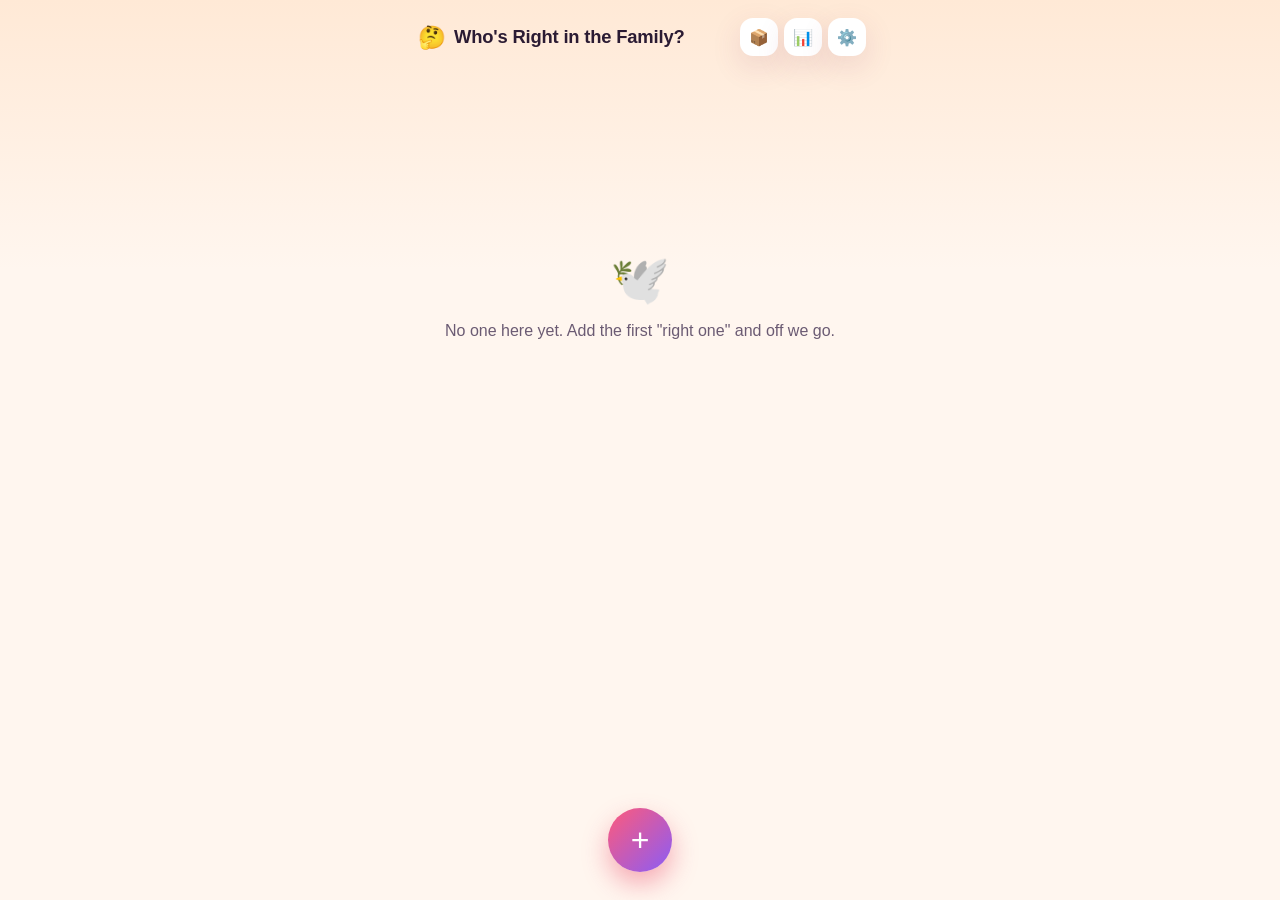
==== index.html @ d5be175e "Добавить встроенную кнопку 'Сообщить о проблеме' и раздел Child Safety Standards в политику конфиден" ====
<!DOCTYPE html>
<html lang="ru" id="html-root">
<head>
<meta charset="UTF-8">
<meta name="viewport" content="width=device-width, initial-scale=1.0, maximum-scale=1.0, user-scalable=no, viewport-fit=cover">
<meta name="theme-color" content="#FF5A7A">
<meta name="description" id="meta-description" content="Кто прав в семье? — шуточный трекер, кто чаще оказывается прав.">
<title id="page-title">Кто прав в семье?</title>
<link rel="manifest" href="manifest.json">
<link rel="icon" href="icons/icon-192.png">
<link rel="apple-touch-icon" href="icons/icon-192.png">
<link rel="stylesheet" href="css/style.css">
</head>
<body>

<div id="app">

  <!-- ===== ЭКРАН: СПИСОК СЧЁТЧИКОВ ===== -->
  <section id="view-home" class="view active">
    <header class="app-header">
      <div class="app-title">
        <span class="logo-emoji">🤔</span>
        <h1 data-i18n="appTitle">Кто прав в семье?</h1>
      </div>
      <div class="header-actions">
        <button id="btn-open-archive" class="icon-btn" data-i18n-title="archive" data-i18n-aria="archive" title="Архив" aria-label="Архив">
          📦<span id="archive-badge" class="badge hidden">0</span>
        </button>
        <button id="btn-open-stats-summary" class="icon-btn" data-i18n-title="statsSummary" data-i18n-aria="statsSummary" title="Общая статистика" aria-label="Общая статистика">📊</button>
        <button id="btn-open-settings" class="icon-btn" data-i18n-title="settings" data-i18n-aria="settings" title="Настройки" aria-label="Настройки">⚙️</button>
      </div>
    </header>

    <div id="home-list" class="counter-list"></div>

    <div id="home-empty" class="empty-state hidden">
      <div class="empty-emoji">🕊️</div>
      <p data-i18n="homeEmpty">Пока никого нет. Добавь первого «правого» — и понеслась.</p>
    </div>

    <button id="btn-add-counter" class="fab" data-i18n-aria="addCounter" aria-label="Добавить счётчик">
      <span>+</span>
    </button>
  </section>

  <!-- ===== ЭКРАН: КАРТОЧКА ПЕРСОНАЖА ===== -->
  <section id="view-detail" class="view">
    <header class="app-header detail-header">
      <button class="icon-btn back-btn" id="btn-back-home" data-i18n-aria="back" aria-label="Назад">←</button>
      <div class="detail-title">
        <span id="detail-emoji" class="detail-emoji">👵</span>
        <h1 id="detail-name">Тёща</h1>
      </div>
      <button class="icon-btn" id="btn-delete-counter" data-i18n-title="moveToArchive" data-i18n-aria="moveToArchive" title="В архив" aria-label="Переместить в архив">📦</button>
    </header>

    <div class="detail-scroll">

      <div class="score-banner" id="score-banner">
        <div class="score-big" id="score-total">0</div>
        <div class="score-label" data-i18n="scoreLabel">раз оказал(ась) прав(а)</div>
        <div class="score-quip" id="score-quip">Пока тишина. Затишье перед бурей?</div>
        <div class="streak-chip hidden" id="streak-chip">🔥 0 дней подряд</div>
      </div>

      <div class="mini-stats">
        <div class="mini-stat">
          <div class="mini-stat-num" id="stat-today">0</div>
          <div class="mini-stat-label" data-i18n="statToday">сегодня</div>
        </div>
        <div class="mini-stat">
          <div class="mini-stat-num" id="stat-week">0</div>
          <div class="mini-stat-label" data-i18n="statWeek">на этой неделе</div>
        </div>
        <div class="mini-stat">
          <div class="mini-stat-num" id="stat-prev-week">0</div>
          <div class="mini-stat-label" data-i18n="statPrevWeek">на прошлой</div>
        </div>
      </div>

      <div class="tap-zone">
        <div class="tap-row">
          <button id="btn-tap" class="tap-btn" data-i18n-aria="tapAria" aria-label="Засчитать правоту">
            <span id="tap-emoji">👵</span>
            <span class="tap-hint" data-i18n="tapHint">ТАП!</span>
          </button>
          <button id="btn-tap-comment" class="comment-fab" data-i18n-title="tapWithComment" data-i18n-aria="tapWithComment" title="Тап с комментарием" aria-label="Тап с комментарием">💬</button>
        </div>
        <div class="tap-links">
          <button id="btn-undo" class="undo-btn" data-i18n="undoLast">↩ отменить последний тап</button>
          <button id="btn-open-history" class="undo-btn" data-i18n="openHistory">📜 история и комментарии</button>
        </div>
      </div>

      <div class="achievement-badge" id="achievement-badge">
        <span id="achievement-text">Легенда только начинается</span>
      </div>

      <div class="chart-card">
        <h2 data-i18n="chartDaily">Тапы по дням (7 дней)</h2>
        <div class="chart" id="chart-week"></div>
      </div>

      <div class="chart-card">
        <h2 data-i18n="chartWeekly">По неделям</h2>
        <div class="chart" id="chart-weeks"></div>
      </div>

    </div>
  </section>

  <!-- ===== ЭКРАН: ИСТОРИЯ ТАПОВ ===== -->
  <section id="view-history" class="view">
    <header class="app-header">
      <button class="icon-btn back-btn" id="btn-back-from-history" data-i18n-aria="back" aria-label="Назад">←</button>
      <div class="detail-title">
        <h1 id="history-title">История</h1>
      </div>
      <span style="width:42px"></span>
    </header>
    <div class="detail-scroll">
      <div id="history-list" class="history-list"></div>
      <div id="history-empty" class="empty-state hidden">
        <div class="empty-emoji">🗒️</div>
        <p data-i18n="historyEmpty">Тапов пока нет.</p>
      </div>
    </div>
  </section>

  <!-- ===== ЭКРАН: НАСТРОЙКИ ===== -->
  <section id="view-settings" class="view">
    <header class="app-header">
      <button class="icon-btn back-btn" id="btn-back-from-settings" data-i18n-aria="back" aria-label="Назад">←</button>
      <div class="detail-title"><h1 data-i18n="settings">Настройки</h1></div>
      <span style="width:42px"></span>
    </header>
    <div class="detail-scroll">

      <div class="settings-card">
        <div class="settings-row">
          <div class="settings-row-label">
            <div class="settings-row-title" data-i18n="langTitle">🌐 Язык</div>
            <div class="settings-row-sub" data-i18n="langSub">Авто — по языку телефона</div>
          </div>
        </div>
        <div class="segmented" id="lang-segmented">
          <button class="segmented-btn" data-lang="auto" data-i18n="langAuto">Авто</button>
          <button class="segmented-btn" data-lang="ru">RU</button>
          <button class="segmented-btn" data-lang="en">EN</button>
        </div>
      </div>

      <div class="settings-card">
        <div class="settings-row">
          <div class="settings-row-label">
            <div class="settings-row-title" data-i18n="soundTitle">🔊 Звук при тапе</div>
            <div class="settings-row-sub" data-i18n="soundSub">Короткий звук в момент тапа</div>
          </div>
          <label class="switch">
            <input type="checkbox" id="chk-sound">
            <span class="slider"></span>
          </label>
        </div>
        <div class="settings-row">
          <div class="settings-row-label">
            <div class="settings-row-title" data-i18n="vibroTitle">📳 Вибрация при тапе</div>
            <div class="settings-row-sub" data-i18n="vibroSub">Короткий отклик на телефоне</div>
          </div>
          <label class="switch">
            <input type="checkbox" id="chk-vibro">
            <span class="slider"></span>
          </label>
        </div>
      </div>

      <div class="settings-card">
        <h2 class="settings-card-title" data-i18n="backupTitle">Резервная копия</h2>
        <p class="settings-hint" data-i18n="backupHint">Все данные хранятся только на этом устройстве. Сделай бэкап, чтобы не потерять историю при смене телефона.</p>
        <button id="btn-export-data" class="secondary-btn" data-i18n="exportBtn">⬇️ Экспортировать данные (.json)</button>
        <button id="btn-import-data" class="secondary-btn" data-i18n="importBtn">⬆️ Импортировать из файла</button>
        <input type="file" id="input-import-file" accept="application/json" class="hidden">
      </div>

      <div class="settings-card">
        <h2 class="settings-card-title" data-i18n="supportTitle">Поддержка и безопасность</h2>
        <p class="settings-hint" data-i18n="supportHint">Нашли ошибку, недопустимый контент или проблему, связанную с безопасностью? Напишите нам напрямую.</p>
        <a id="btn-report-issue" class="secondary-btn" href="mailto:vysockiymark01@gmail.com?subject=%D0%9A%D1%82%D0%BE%20%D0%BF%D1%80%D0%B0%D0%B2%20%D0%B2%20%D1%81%D0%B5%D0%BC%D1%8C%D0%B5%3F%20%E2%80%94%20%D0%BE%D0%B1%D1%80%D0%B0%D1%89%D0%B5%D0%BD%D0%B8%D0%B5" data-i18n="reportBtn">✉️ Сообщить о проблеме</a>
      </div>

    </div>
  </section>

  <!-- ===== ЭКРАН: АРХИВ ===== -->
  <section id="view-archive" class="view">
    <header class="app-header">
      <button class="icon-btn back-btn" id="btn-back-home-3" data-i18n-aria="back" aria-label="Назад">←</button>
      <div class="detail-title"><h1 data-i18n="archive">Архив</h1></div>
      <span style="width:42px"></span>
    </header>
    <div class="detail-scroll">
      <p class="archive-hint" data-i18n="archiveHint">Персонажи отсюда не удаляются насовсем автоматически — их можно вернуть или стереть окончательно.</p>
      <div id="archive-list" class="summary-list"></div>
      <div id="archive-empty" class="empty-state hidden">
        <div class="empty-emoji">📦</div>
        <p data-i18n="archiveEmpty">В архиве пока пусто.</p>
      </div>
    </div>
  </section>

  <!-- ===== ЭКРАН: ОБЩАЯ СТАТИСТИКА ===== -->
  <section id="view-summary" class="view">
    <header class="app-header">
      <button class="icon-btn back-btn" id="btn-back-home-2" data-i18n-aria="back" aria-label="Назад">←</button>
      <div class="detail-title"><h1 data-i18n="weekResults">Итоги недели</h1></div>
      <span style="width:40px"></span>
    </header>
    <div class="detail-scroll">
      <div id="summary-list" class="summary-list"></div>
      <div id="summary-empty" class="empty-state hidden">
        <div class="empty-emoji">🤷</div>
        <p data-i18n="summaryEmpty">Добавь хотя бы одного персонажа, чтобы увидеть рейтинг правоты.</p>
      </div>
    </div>
  </section>

</div>

<!-- ===== МОДАЛКА: ДОБАВИТЬ СЧЁТЧИК ===== -->
<div id="modal-add" class="modal-overlay hidden">
  <div class="modal-sheet">
    <div class="modal-handle"></div>
    <h2 data-i18n="addModalTitle">Кто на этот раз?</h2>

    <div class="preset-grid" id="preset-grid"></div>

    <div class="custom-form">
      <p class="custom-label" data-i18n="customLabel">Или свой вариант:</p>
      <div class="custom-row">
        <button id="btn-pick-emoji" class="emoji-picker-btn">😀</button>
        <input id="input-custom-name" type="text" data-i18n-placeholder="customNamePlaceholder" placeholder="Имя / прозвище" maxlength="20">
      </div>
      <div class="emoji-palette hidden" id="emoji-palette"></div>
      <div class="color-row" id="color-row"></div>
      <button id="btn-add-custom" class="primary-btn" data-i18n="addBtn">Добавить</button>
    </div>

    <button id="btn-close-modal" class="close-btn" data-i18n-aria="close" aria-label="Закрыть">✕</button>
  </div>
</div>

<!-- ===== МОДАЛКА: КОММЕНТАРИЙ К ТАПУ ===== -->
<div id="modal-comment" class="modal-overlay hidden">
  <div class="modal-sheet">
    <div class="modal-handle"></div>
    <h2 id="comment-modal-title">Тап с комментарием</h2>

    <div class="pattern-chips" id="pattern-chips"></div>

    <textarea id="input-comment-text" class="comment-textarea" rows="3" maxlength="200" data-i18n-placeholder="commentPlaceholder" placeholder="Почему был(а) прав(а)? (необязательно)"></textarea>

    <label class="save-pattern-row">
      <input type="checkbox" id="chk-save-pattern" checked>
      <span data-i18n="savePatternLabel">Сохранить как паттерн для быстрого выбора</span>
    </label>

    <div class="comment-modal-actions">
      <button id="btn-comment-delete" class="danger-btn hidden" data-i18n="deleteTapBtn">Удалить тап</button>
      <button id="btn-comment-submit" class="primary-btn">Тап!</button>
    </div>

    <button id="btn-close-comment-modal" class="close-btn" data-i18n-aria="close" aria-label="Закрыть">✕</button>
  </div>
</div>

<div id="toast" class="toast hidden"></div>

<script src="js/app.js"></script>
</body>
</html>
---- css/style.css ----
* { box-sizing: border-box; margin: 0; padding: 0; }

:root {
  --bg: #FFF6EF;
  --coral: #FF5A7A;
  --coral-dark: #E8395C;
  --teal: #1FC8C0;
  --yellow: #FFC93C;
  --purple: #8B5CF6;
  --ink: #2B1B33;
  --ink-soft: #6B5B73;
  --card: #FFFFFF;
  --shadow: 0 10px 30px rgba(139, 60, 90, 0.14);
  --radius: 22px;
  font-family: -apple-system, BlinkMacSystemFont, 'Segoe UI', Roboto, 'Helvetica Neue', Arial, sans-serif;
}

html, body {
  height: 100%;
  background: linear-gradient(180deg, #FFE9D6 0%, #FFF6EF 30%);
  color: var(--ink);
  overflow-x: hidden;
  -webkit-tap-highlight-color: transparent;
}

#app {
  max-width: 480px;
  margin: 0 auto;
  min-height: 100vh;
  position: relative;
  padding-bottom: env(safe-area-inset-bottom);
}

.view { display: none; min-height: 100vh; }
.view.active { display: block; }

/* ===== Header ===== */
.app-header {
  display: flex;
  align-items: center;
  justify-content: space-between;
  padding: 18px 14px 10px 18px;
  gap: 8px;
}

.app-title, .detail-title {
  display: flex;
  align-items: center;
  gap: 8px;
  min-width: 0;
  flex: 1;
}

.app-title h1, .detail-title h1 {
  font-size: 1.15rem;
  font-weight: 800;
  letter-spacing: -0.01em;
  min-width: 0;
}

.app-title h1 {
  /* Заголовок на главном экране один раз показан целиком — переносим на 2 строки, если не влезает */
  white-space: normal;
  line-height: 1.15;
}

.detail-title h1 {
  /* В заголовках экранов персонажа/истории обрезаем длинные имена многоточием */
  white-space: nowrap;
  overflow: hidden;
  text-overflow: ellipsis;
}

.logo-emoji { font-size: 1.4rem; flex-shrink: 0; }

.icon-btn {
  background: var(--card);
  border: none;
  width: 38px;
  height: 38px;
  border-radius: 13px;
  font-size: 1rem;
  display: flex;
  align-items: center;
  justify-content: center;
  box-shadow: var(--shadow);
  cursor: pointer;
  flex-shrink: 0;
}

.icon-btn:active { transform: scale(0.92); }

.header-actions { display: flex; gap: 6px; flex-shrink: 0; }

.icon-btn { position: relative; }
.badge {
  position: absolute;
  top: -4px;
  right: -4px;
  background: var(--coral-dark);
  color: white;
  font-size: 0.65rem;
  font-weight: 800;
  min-width: 17px;
  height: 17px;
  border-radius: 9px;
  display: flex;
  align-items: center;
  justify-content: center;
  padding: 0 3px;
}
.badge.hidden { display: none; }

.detail-header {
  position: sticky;
  top: 0;
  z-index: 5;
  background: #FFE9D6;
  backdrop-filter: blur(6px);
}
.detail-emoji { font-size: 1.6rem; }

/* ===== Counter list ===== */
.counter-list {
  display: flex;
  flex-direction: column;
  gap: 14px;
  padding: 6px 18px 120px;
}

.counter-card-wrap {
  position: relative;
  border-radius: var(--radius);
  overflow: hidden;
}

.swipe-action-bg {
  position: absolute;
  inset: 0;
  background: linear-gradient(135deg, #FF7A5C, var(--coral-dark));
  display: flex;
  align-items: center;
  justify-content: flex-end;
  padding-right: 26px;
  color: white;
  font-weight: 800;
  font-size: 0.85rem;
  gap: 6px;
}

.counter-card {
  background: var(--card);
  border-radius: var(--radius);
  padding: 16px 18px;
  display: flex;
  align-items: center;
  gap: 14px;
  box-shadow: var(--shadow);
  cursor: pointer;
  border-left: 8px solid var(--coral);
  position: relative;
  touch-action: pan-y;
  transition: transform 0.2s ease;
  will-change: transform;
}

.counter-card:active { filter: brightness(0.98); }

.counter-card-emoji {
  font-size: 2.1rem;
  width: 54px;
  height: 54px;
  display: flex;
  align-items: center;
  justify-content: center;
  background: #FFF1E9;
  border-radius: 16px;
  flex-shrink: 0;
}

.counter-card-body { flex: 1; min-width: 0; }

.counter-card-name {
  font-weight: 800;
  font-size: 1.05rem;
  white-space: nowrap;
  overflow: hidden;
  text-overflow: ellipsis;
}

.counter-card-sub {
  color: var(--ink-soft);
  font-size: 0.85rem;
  margin-top: 2px;
}

.counter-card-score {
  font-size: 1.6rem;
  font-weight: 900;
  color: var(--coral-dark);
  min-width: 42px;
  text-align: right;
}

.empty-state {
  text-align: center;
  padding: 60px 30px;
  color: var(--ink-soft);
}
.empty-state.hidden { display: none; }
.empty-emoji { font-size: 3rem; margin-bottom: 14px; }

.fab {
  position: fixed;
  bottom: 28px;
  left: 50%;
  transform: translateX(-50%);
  max-width: 480px;
  width: 64px;
  height: 64px;
  border-radius: 50%;
  background: linear-gradient(135deg, var(--coral), var(--purple));
  color: white;
  font-size: 2rem;
  border: none;
  box-shadow: 0 12px 26px rgba(232, 57, 92, 0.4);
  cursor: pointer;
  z-index: 10;
}
.fab:active { transform: translateX(-50%) scale(0.92); }

/* ===== Detail view ===== */
.detail-scroll { padding: 0 18px 60px; }

.score-banner {
  background: linear-gradient(135deg, var(--coral), var(--purple));
  border-radius: var(--radius);
  padding: 26px 20px;
  text-align: center;
  color: white;
  box-shadow: var(--shadow);
  margin-bottom: 16px;
}

.score-big { font-size: 3.6rem; font-weight: 900; line-height: 1; }
.score-label { opacity: 0.9; margin-top: 4px; font-size: 0.95rem; }
.score-quip { margin-top: 10px; font-size: 0.9rem; font-weight: 600; background: rgba(255,255,255,0.18); border-radius: 12px; padding: 8px 12px; }

.mini-stats {
  display: flex;
  gap: 10px;
  margin-bottom: 18px;
}
.mini-stat {
  flex: 1;
  background: var(--card);
  border-radius: 16px;
  padding: 12px 8px;
  text-align: center;
  box-shadow: var(--shadow);
}
.mini-stat-num { font-size: 1.5rem; font-weight: 900; color: var(--teal); }
.mini-stat-label { font-size: 0.75rem; color: var(--ink-soft); margin-top: 2px; }

.tap-zone { text-align: center; margin: 10px 0 20px; }

.tap-btn {
  width: 180px;
  height: 180px;
  border-radius: 50%;
  border: none;
  background: radial-gradient(circle at 30% 30%, #FFD98C, var(--yellow));
  box-shadow: 0 16px 34px rgba(255, 201, 60, 0.45), inset 0 -8px 0 rgba(0,0,0,0.08);
  display: flex;
  flex-direction: column;
  align-items: center;
  justify-content: center;
  gap: 4px;
  cursor: pointer;
  margin: 0 auto;
  transition: transform 0.08s ease;
}
.tap-btn #tap-emoji { font-size: 4rem; }
.tap-btn .tap-hint { font-weight: 900; letter-spacing: 0.08em; color: var(--coral-dark); font-size: 0.95rem; }

.tap-btn.tapped { transform: scale(0.9); }

.undo-btn {
  margin-top: 16px;
  background: none;
  border: none;
  color: var(--ink-soft);
  font-size: 0.85rem;
  text-decoration: underline;
  cursor: pointer;
}

.achievement-badge {
  background: #FFF1E9;
  border: 2px dashed var(--coral);
  border-radius: 16px;
  padding: 12px 16px;
  text-align: center;
  font-weight: 700;
  color: var(--coral-dark);
  margin-bottom: 20px;
  font-size: 0.9rem;
}

.chart-card {
  background: var(--card);
  border-radius: var(--radius);
  padding: 16px 16px 10px;
  box-shadow: var(--shadow);
  margin-bottom: 16px;
}
.chart-card h2 { font-size: 0.95rem; margin-bottom: 12px; color: var(--ink-soft); }

.chart {
  display: flex;
  align-items: flex-end;
  gap: 8px;
  height: 120px;
}

.chart-col {
  flex: 1;
  display: flex;
  flex-direction: column;
  align-items: center;
  justify-content: flex-end;
  height: 100%;
}

.chart-bar {
  width: 100%;
  max-width: 34px;
  border-radius: 8px 8px 4px 4px;
  background: linear-gradient(180deg, var(--teal), #17A6A0);
  min-height: 4px;
  transition: height 0.3s ease;
}

.chart-col.is-today .chart-bar { background: linear-gradient(180deg, var(--coral), var(--coral-dark)); }

.chart-val { font-size: 0.7rem; font-weight: 800; margin-bottom: 4px; color: var(--ink-soft); }
.chart-label { font-size: 0.7rem; color: var(--ink-soft); margin-top: 6px; }

/* ===== Summary view ===== */
.summary-list { display: flex; flex-direction: column; gap: 10px; padding-top: 6px; }

.summary-row {
  background: var(--card);
  border-radius: 16px;
  padding: 12px 14px;
  display: flex;
  align-items: center;
  gap: 12px;
  box-shadow: var(--shadow);
}
.summary-rank { font-weight: 900; color: var(--ink-soft); width: 22px; }
.summary-emoji { font-size: 1.4rem; }
.summary-name { flex: 1; font-weight: 700; }
.summary-count { font-weight: 900; color: var(--coral-dark); }

.archive-hint {
  color: var(--ink-soft);
  font-size: 0.85rem;
  margin: 4px 0 14px;
  line-height: 1.4;
}

.archive-row {
  background: var(--card);
  border-radius: 16px;
  padding: 12px 14px;
  display: flex;
  align-items: center;
  gap: 12px;
  box-shadow: var(--shadow);
  opacity: 0.85;
}
.archive-row .archive-emoji { font-size: 1.4rem; }
.archive-row .archive-name { flex: 1; font-weight: 700; min-width: 0; overflow: hidden; text-overflow: ellipsis; white-space: nowrap; }
.archive-row .archive-total { font-size: 0.8rem; color: var(--ink-soft); }
.archive-row .archive-actions { display: flex; gap: 6px; }
.archive-btn {
  border: none;
  background: #FFF1E9;
  width: 36px;
  height: 36px;
  border-radius: 12px;
  font-size: 1rem;
  cursor: pointer;
}
.archive-btn.danger { background: #FFE0E0; }

/* ===== Modal ===== */
.modal-overlay {
  position: fixed;
  inset: 0;
  background: rgba(43, 27, 51, 0.45);
  display: flex;
  align-items: flex-end;
  justify-content: center;
  z-index: 50;
}
.modal-overlay.hidden { display: none; }

.modal-sheet {
  background: var(--bg);
  width: 100%;
  max-width: 480px;
  border-radius: 26px 26px 0 0;
  padding: 14px 20px 30px;
  position: relative;
  max-height: 88vh;
  overflow-y: auto;
}

.modal-handle {
  width: 40px;
  height: 5px;
  background: #E4D4CB;
  border-radius: 3px;
  margin: 0 auto 14px;
}

.modal-sheet h2 { font-size: 1.15rem; margin-bottom: 14px; }

.preset-grid {
  display: grid;
  grid-template-columns: repeat(4, 1fr);
  gap: 10px;
  margin-bottom: 20px;
}

.preset-item {
  background: var(--card);
  border: none;
  border-radius: 16px;
  padding: 12px 4px;
  display: flex;
  flex-direction: column;
  align-items: center;
  gap: 4px;
  box-shadow: var(--shadow);
  cursor: pointer;
  font-size: 0.72rem;
  font-weight: 700;
  color: var(--ink);
}
.preset-item .p-emoji { font-size: 1.6rem; }
.preset-item:active { transform: scale(0.94); }

.custom-label { font-size: 0.85rem; color: var(--ink-soft); margin-bottom: 8px; }

.custom-row { display: flex; gap: 10px; margin-bottom: 10px; }

.emoji-picker-btn {
  width: 48px;
  height: 48px;
  border-radius: 14px;
  border: none;
  background: var(--card);
  font-size: 1.4rem;
  box-shadow: var(--shadow);
  cursor: pointer;
  flex-shrink: 0;
}

#input-custom-name {
  flex: 1;
  border: none;
  border-radius: 14px;
  padding: 0 14px;
  background: var(--card);
  box-shadow: var(--shadow);
  font-size: 1rem;
}

.emoji-palette {
  display: grid;
  grid-template-columns: repeat(8, 1fr);
  gap: 6px;
  background: var(--card);
  border-radius: 14px;
  padding: 10px;
  margin-bottom: 10px;
  box-shadow: var(--shadow);
}
.emoji-palette.hidden { display: none; }
.emoji-palette button { background: none; border: none; font-size: 1.3rem; cursor: pointer; padding: 4px; }

.color-row { display: flex; gap: 8px; margin: 10px 0 18px; }
.color-dot {
  width: 30px;
  height: 30px;
  border-radius: 50%;
  border: 3px solid transparent;
  cursor: pointer;
}
.color-dot.selected { border-color: var(--ink); }

.primary-btn {
  width: 100%;
  background: linear-gradient(135deg, var(--coral), var(--purple));
  color: white;
  border: none;
  border-radius: 16px;
  padding: 15px;
  font-weight: 800;
  font-size: 1rem;
  cursor: pointer;
}
.primary-btn:active { transform: scale(0.98); }

.close-btn {
  position: absolute;
  top: 14px;
  right: 16px;
  background: var(--card);
  border: none;
  width: 34px;
  height: 34px;
  border-radius: 50%;
  box-shadow: var(--shadow);
  cursor: pointer;
}

.toast {
  position: fixed;
  bottom: 110px;
  left: 50%;
  transform: translateX(-50%);
  background: var(--ink);
  color: white;
  padding: 10px 18px;
  border-radius: 30px;
  font-size: 0.85rem;
  font-weight: 600;
  z-index: 100;
  box-shadow: 0 8px 20px rgba(0,0,0,0.25);
}
.toast.hidden { display: none; }

/* confetti burst */
.confetti-piece {
  position: fixed;
  width: 8px;
  height: 8px;
  border-radius: 2px;
  pointer-events: none;
  z-index: 200;
}

@keyframes pop {
  0% { transform: scale(1); }
  50% { transform: scale(1.15); }
  100% { transform: scale(1); }
}

/* ===== Streak chip ===== */
.streak-chip {
  margin-top: 8px;
  display: inline-block;
  background: rgba(255,255,255,0.22);
  border-radius: 12px;
  padding: 6px 12px;
  font-size: 0.85rem;
  font-weight: 800;
}
.streak-chip.hidden { display: none; }

/* ===== Tap zone extras ===== */
.tap-row {
  display: flex;
  align-items: flex-end;
  justify-content: center;
  gap: 14px;
}

.comment-fab {
  width: 48px;
  height: 48px;
  border-radius: 50%;
  border: none;
  background: var(--card);
  box-shadow: var(--shadow);
  font-size: 1.3rem;
  cursor: pointer;
  flex-shrink: 0;
  margin-bottom: 8px;
}
.comment-fab:active { transform: scale(0.9); }

.tap-links {
  display: flex;
  flex-direction: column;
  align-items: center;
  gap: 6px;
  margin-top: 16px;
}

/* ===== History view ===== */
.history-list { display: flex; flex-direction: column; gap: 10px; padding-top: 6px; }

.history-row {
  background: var(--card);
  border-radius: 16px;
  padding: 12px 14px;
  box-shadow: var(--shadow);
  cursor: pointer;
  display: flex;
  align-items: center;
  gap: 10px;
}
.history-row:active { filter: brightness(0.98); }

.history-row-icon { font-size: 1.1rem; flex-shrink: 0; }

.history-row-body { flex: 1; min-width: 0; }
.history-row-date { font-size: 0.78rem; color: var(--ink-soft); font-weight: 700; }
.history-row-note { font-size: 0.92rem; margin-top: 2px; color: var(--ink); }
.history-row-note.empty { color: var(--ink-soft); font-style: italic; }

/* ===== Settings view ===== */
.settings-card {
  background: var(--card);
  border-radius: var(--radius);
  padding: 16px 18px;
  box-shadow: var(--shadow);
  margin-bottom: 16px;
}
.settings-card-title { font-size: 1rem; margin-bottom: 8px; }
.settings-hint { color: var(--ink-soft); font-size: 0.85rem; margin-bottom: 14px; line-height: 1.4; }

.settings-row {
  display: flex;
  align-items: center;
  justify-content: space-between;
  gap: 14px;
  padding: 10px 0;
}
.settings-row + .settings-row { border-top: 1px solid #F2E6DC; }
.settings-row-title { font-weight: 700; font-size: 0.95rem; }
.settings-row-sub { font-size: 0.78rem; color: var(--ink-soft); margin-top: 2px; }

.segmented {
  display: flex;
  background: #FFF1E9;
  border-radius: 14px;
  padding: 4px;
  gap: 4px;
  margin-top: 4px;
}
.segmented-btn {
  flex: 1;
  border: none;
  background: none;
  padding: 9px 0;
  border-radius: 10px;
  font-weight: 800;
  font-size: 0.82rem;
  color: var(--ink-soft);
  cursor: pointer;
}
.segmented-btn.active {
  background: white;
  color: var(--coral-dark);
  box-shadow: 0 3px 8px rgba(139, 60, 90, 0.12);
}

.switch {
  position: relative;
  display: inline-block;
  width: 48px;
  height: 28px;
  flex-shrink: 0;
}
.switch input { opacity: 0; width: 0; height: 0; }
.switch .slider {
  position: absolute;
  inset: 0;
  background: #E4D4CB;
  border-radius: 20px;
  cursor: pointer;
  transition: 0.2s;
}
.switch .slider::before {
  content: "";
  position: absolute;
  width: 22px;
  height: 22px;
  left: 3px;
  top: 3px;
  background: white;
  border-radius: 50%;
  transition: 0.2s;
  box-shadow: 0 2px 4px rgba(0,0,0,0.2);
}
.switch input:checked + .slider { background: linear-gradient(135deg, var(--coral), var(--purple)); }
.switch input:checked + .slider::before { transform: translateX(20px); }

.secondary-btn {
  display: block;
  width: 100%;
  box-sizing: border-box;
  background: #FFF1E9;
  color: var(--coral-dark);
  border: none;
  border-radius: 14px;
  padding: 13px;
  font-weight: 700;
  font-size: 0.92rem;
  text-align: center;
  text-decoration: none;
  cursor: pointer;
  margin-bottom: 10px;
}
.secondary-btn:last-child { margin-bottom: 0; }
.secondary-btn:active { transform: scale(0.98); }

.hidden { display: none; }

/* ===== Comment modal ===== */
.pattern-chips {
  display: flex;
  flex-wrap: wrap;
  gap: 8px;
  margin-bottom: 12px;
}

.pattern-chip {
  display: inline-flex;
  align-items: center;
  background: #FFF1E9;
  border-radius: 20px;
  padding: 2px 4px 2px 12px;
  gap: 4px;
}

.chip-text {
  background: none;
  border: none;
  color: var(--coral-dark);
  font-weight: 700;
  font-size: 0.82rem;
  padding: 6px 0;
  cursor: pointer;
  max-width: 220px;
  overflow: hidden;
  text-overflow: ellipsis;
  white-space: nowrap;
}

.chip-remove {
  background: none;
  border: none;
  color: var(--ink-soft);
  font-size: 0.9rem;
  width: 24px;
  height: 24px;
  border-radius: 50%;
  cursor: pointer;
}
.chip-remove:active { background: rgba(0,0,0,0.06); }

.comment-textarea {
  width: 100%;
  border: none;
  border-radius: 14px;
  padding: 12px 14px;
  background: var(--card);
  box-shadow: var(--shadow);
  font-size: 0.95rem;
  font-family: inherit;
  resize: vertical;
  margin-bottom: 10px;
}

.save-pattern-row {
  display: flex;
  align-items: center;
  gap: 8px;
  font-size: 0.82rem;
  color: var(--ink-soft);
  margin-bottom: 18px;
}

.comment-modal-actions {
  display: flex;
  gap: 10px;
}

.danger-btn {
  flex: 1;
  background: #FFE0E0;
  color: #D63A3A;
  border: none;
  border-radius: 14px;
  padding: 14px;
  font-weight: 800;
  cursor: pointer;
}
.danger-btn.hidden { display: none; }

.comment-modal-actions .primary-btn { flex: 2; margin: 0; }
.pop { animation: pop 0.3s ease; }
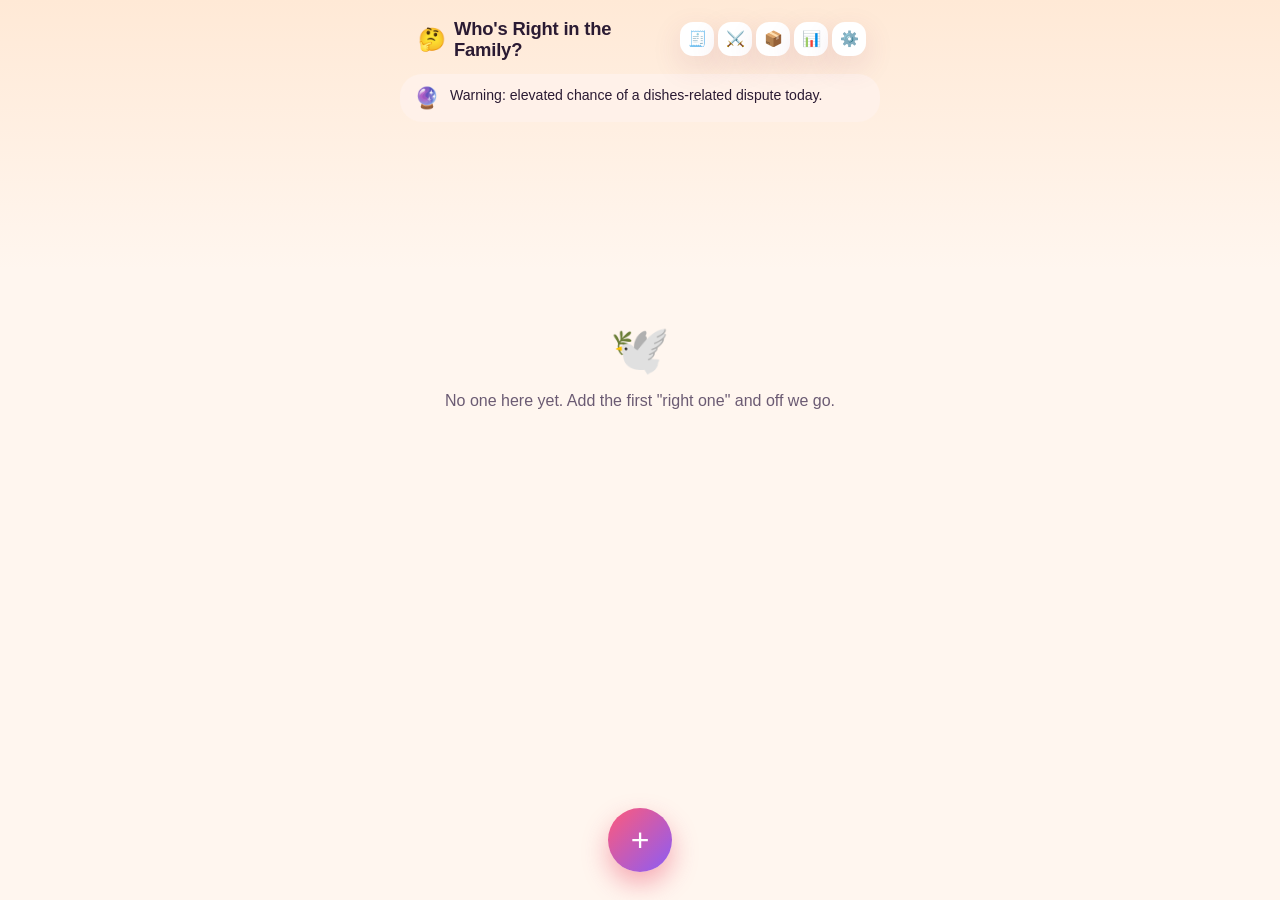
==== commit 8835b882: "Добавлены новые функции: лента событий, сравнение персонажей, фото вместо эмодзи, фраза дня, голосов" ====
--- a/index.html
+++ b/index.html
@@ -9,6 +9,18 @@
 <link rel="manifest" href="manifest.json">
 <link rel="icon" href="icons/icon-192.png">
 <link rel="apple-touch-icon" href="icons/icon-192.png">
+<script>
+  (function () {
+    try {
+      var raw = localStorage.getItem('ktoprav_counters_v1');
+      var theme = raw ? (JSON.parse(raw).settings || {}).theme : null;
+      if (!['auto', 'light', 'dark'].includes(theme)) theme = 'auto';
+      document.documentElement.setAttribute('data-theme', theme);
+    } catch (e) {
+      document.documentElement.setAttribute('data-theme', 'auto');
+    }
+  })();
+</script>
 <link rel="stylesheet" href="css/style.css">
 </head>
 <body>
@@ -23,6 +35,8 @@
         <h1 data-i18n="appTitle">Кто прав в семье?</h1>
       </div>
       <div class="header-actions">
+        <button id="btn-open-feed" class="icon-btn" data-i18n-title="feedTitle" data-i18n-aria="feedTitle" title="Лента событий" aria-label="Лента событий">🧾</button>
+        <button id="btn-open-compare" class="icon-btn" data-i18n-title="compare" data-i18n-aria="compare" title="Сравнение" aria-label="Сравнение">⚔️</button>
         <button id="btn-open-archive" class="icon-btn" data-i18n-title="archive" data-i18n-aria="archive" title="Архив" aria-label="Архив">
           📦<span id="archive-badge" class="badge hidden">0</span>
         </button>
@@ -31,6 +45,11 @@
       </div>
     </header>
 
+    <div class="daily-prediction-card">
+      <span class="daily-prediction-emoji">🔮</span>
+      <p id="daily-prediction-text" class="daily-prediction-text"></p>
+    </div>
+
     <div id="home-list" class="counter-list"></div>
 
     <div id="home-empty" class="empty-state hidden">
@@ -48,10 +67,11 @@
     <header class="app-header detail-header">
       <button class="icon-btn back-btn" id="btn-back-home" data-i18n-aria="back" aria-label="Назад">←</button>
       <div class="detail-title">
-        <span id="detail-emoji" class="detail-emoji">👵</span>
+        <span id="detail-emoji" class="detail-emoji" data-i18n-title="changePhotoAria" data-i18n-aria="changePhotoAria" title="Изменить фото" aria-label="Изменить фото" role="button">👵</span>
         <h1 id="detail-name">Тёща</h1>
       </div>
       <button class="icon-btn" id="btn-delete-counter" data-i18n-title="moveToArchive" data-i18n-aria="moveToArchive" title="В архив" aria-label="Переместить в архив">📦</button>
+      <input type="file" id="input-change-photo-file" accept="image/*" class="hidden">
     </header>
 
     <div class="detail-scroll">
@@ -147,6 +167,20 @@
           <button class="segmented-btn" data-lang="auto" data-i18n="langAuto">Авто</button>
           <button class="segmented-btn" data-lang="ru">RU</button>
           <button class="segmented-btn" data-lang="en">EN</button>
+        </div>
+      </div>
+
+      <div class="settings-card">
+        <div class="settings-row">
+          <div class="settings-row-label">
+            <div class="settings-row-title" data-i18n="themeTitle">🌗 Тема</div>
+            <div class="settings-row-sub" data-i18n="themeSub">Авто — по теме телефона</div>
+          </div>
+        </div>
+        <div class="segmented" id="theme-segmented">
+          <button class="segmented-btn" data-theme-option="auto" data-i18n="themeAuto">Авто</button>
+          <button class="segmented-btn" data-theme-option="light" data-i18n="themeLight">Светлая</button>
+          <button class="segmented-btn" data-theme-option="dark" data-i18n="themeDark">Тёмная</button>
         </div>
       </div>
 
@@ -184,7 +218,15 @@
       <div class="settings-card">
         <h2 class="settings-card-title" data-i18n="supportTitle">Поддержка и безопасность</h2>
         <p class="settings-hint" data-i18n="supportHint">Нашли ошибку, недопустимый контент или проблему, связанную с безопасностью? Напишите нам напрямую.</p>
-        <a id="btn-report-issue" class="secondary-btn" href="mailto:vysockiymark01@gmail.com?subject=%D0%9A%D1%82%D0%BE%20%D0%BF%D1%80%D0%B0%D0%B2%20%D0%B2%20%D1%81%D0%B5%D0%BC%D1%8C%D0%B5%3F%20%E2%80%94%20%D0%BE%D0%B1%D1%80%D0%B0%D1%89%D0%B5%D0%BD%D0%B8%D0%B5" data-i18n="reportBtn">✉️ Сообщить о проблеме</a>
+        <div class="contact-icons">
+          <a id="btn-report-issue" class="contact-icon-btn" href="mailto:vysockiy.mark98@mail.ru" data-i18n-aria="contactEmailAria" data-i18n-title="contactEmailAria" aria-label="Написать на почту" title="vysockiy.mark98@mail.ru">✉️</a>
+          <a class="contact-icon-btn contact-icon-vk" href="https://vk.ru/id680365854" target="_blank" rel="noopener" data-i18n-aria="contactVkAria" data-i18n-title="contactVkAria" aria-label="Написать ВКонтакте" title="ВКонтакте">
+            <svg viewBox="0 0 24 24" width="26" height="26" aria-hidden="true" focusable="false">
+              <rect width="24" height="24" rx="6" fill="#0077FF"/>
+              <path fill="#fff" d="M12.79 17.31c-4.98 0-7.82-3.41-7.94-9.1h2.5c.08 4.13 1.9 5.88 3.34 6.24V8.21h2.36v3.6c1.42-.15 2.91-1.78 3.41-3.6h2.36c-.38 2.24-2.01 3.87-3.16 4.54 1.15.54 3 1.96 3.71 4.56h-2.6c-.55-1.74-1.91-3.09-3.72-3.27v3.27h-.26Z"/>
+            </svg>
+          </a>
+        </div>
       </div>
 
     </div>
@@ -220,6 +262,49 @@
         <div class="empty-emoji">🤷</div>
         <p data-i18n="summaryEmpty">Добавь хотя бы одного персонажа, чтобы увидеть рейтинг правоты.</p>
       </div>
+
+      <button id="btn-share-results" class="secondary-btn" style="margin-top:16px" data-i18n="shareResults">📤 Поделиться итогами</button>
+
+      <div class="chart-card" style="margin-top:20px">
+        <h2 data-i18n="streakLeadersTitle">Лидеры по сериям 🔥</h2>
+        <div id="streak-leaders-list" class="summary-list"></div>
+        <div id="streak-leaders-empty" class="empty-state hidden">
+          <p data-i18n="streakLeadersEmpty">Пока ни у кого нет серии подряд идущих дней.</p>
+        </div>
+      </div>
+    </div>
+  </section>
+
+  <!-- ===== ЭКРАН: ЛЕНТА СОБЫТИЙ ===== -->
+  <section id="view-feed" class="view">
+    <header class="app-header">
+      <button class="icon-btn back-btn" id="btn-back-from-feed" data-i18n-aria="back" aria-label="Назад">←</button>
+      <div class="detail-title"><h1 data-i18n="feedTitle">Лента событий</h1></div>
+      <span style="width:42px"></span>
+    </header>
+    <div class="detail-scroll">
+      <div id="feed-list" class="history-list"></div>
+      <div id="feed-empty" class="empty-state hidden">
+        <div class="empty-emoji">🧾</div>
+        <p data-i18n="feedEmpty">Пока нет ни одного тапа.</p>
+      </div>
+    </div>
+  </section>
+
+  <!-- ===== ЭКРАН: СРАВНЕНИЕ "КТО КОГО?" ===== -->
+  <section id="view-compare" class="view">
+    <header class="app-header">
+      <button class="icon-btn back-btn" id="btn-back-from-compare" data-i18n-aria="back" aria-label="Назад">←</button>
+      <div class="detail-title"><h1 data-i18n="compareTitle">Кто кого?</h1></div>
+      <span style="width:42px"></span>
+    </header>
+    <div class="detail-scroll">
+      <div class="compare-picker">
+        <select id="compare-select-1" class="compare-select"></select>
+        <span class="compare-vs" data-i18n="compareVs">против</span>
+        <select id="compare-select-2" class="compare-select"></select>
+      </div>
+      <div id="compare-result"></div>
     </div>
   </section>
 
@@ -241,6 +326,11 @@
       </div>
       <div class="emoji-palette hidden" id="emoji-palette"></div>
       <div class="color-row" id="color-row"></div>
+      <div class="photo-row">
+        <button id="btn-pick-photo" type="button" class="secondary-btn" data-i18n="photoPickBtn">🖼️ Фото</button>
+        <button id="btn-remove-photo" type="button" class="secondary-btn hidden" data-i18n="photoRemoveBtn">❌ Убрать фото</button>
+        <input type="file" id="input-photo-file" accept="image/*" class="hidden">
+      </div>
       <button id="btn-add-custom" class="primary-btn" data-i18n="addBtn">Добавить</button>
     </div>
 
@@ -256,7 +346,10 @@
 
     <div class="pattern-chips" id="pattern-chips"></div>
 
-    <textarea id="input-comment-text" class="comment-textarea" rows="3" maxlength="200" data-i18n-placeholder="commentPlaceholder" placeholder="Почему был(а) прав(а)? (необязательно)"></textarea>
+    <div class="comment-textarea-row">
+      <textarea id="input-comment-text" class="comment-textarea" rows="3" maxlength="200" data-i18n-placeholder="commentPlaceholder" placeholder="Почему был(а) прав(а)? (необязательно)"></textarea>
+      <button id="btn-voice-input" type="button" class="mic-btn" data-i18n-title="micAria" data-i18n-aria="micAria" title="Голосовой ввод" aria-label="Голосовой ввод">🎙️</button>
+    </div>
 
     <label class="save-pattern-row">
       <input type="checkbox" id="chk-save-pattern" checked>
@@ -272,6 +365,18 @@
   </div>
 </div>
 
+<div id="modal-confirm" class="modal-overlay hidden">
+  <div class="modal-sheet confirm-sheet">
+    <div class="modal-handle"></div>
+    <h2 data-i18n="confirmTitle">Подтвердите действие</h2>
+    <p id="confirm-message" class="confirm-message"></p>
+    <div class="comment-modal-actions">
+      <button id="btn-confirm-cancel" class="secondary-btn" data-i18n="confirmCancel">Отмена</button>
+      <button id="btn-confirm-ok" class="danger-btn" data-i18n="confirmOk">Да</button>
+    </div>
+  </div>
+</div>
+
 <div id="toast" class="toast hidden"></div>
 
 <script src="js/app.js"></script>
--- a/css/style.css
+++ b/css/style.css
@@ -2,6 +2,7 @@
 
 :root {
   --bg: #FFF6EF;
+  --bg-gradient-top: #FFE9D6;
   --coral: #FF5A7A;
   --coral-dark: #E8395C;
   --teal: #1FC8C0;
@@ -10,17 +11,61 @@
   --ink: #2B1B33;
   --ink-soft: #6B5B73;
   --card: #FFFFFF;
+  --pill: #FFF1E9;
+  --danger-bg: #FFE0E0;
+  --danger-text: #D63A3A;
+  --overlay: rgba(43, 27, 51, 0.55);
   --shadow: 0 10px 30px rgba(139, 60, 90, 0.14);
   --radius: 22px;
   font-family: -apple-system, BlinkMacSystemFont, 'Segoe UI', Roboto, 'Helvetica Neue', Arial, sans-serif;
 }
 
+html[data-theme="dark"] {
+  --bg: #1B1420;
+  --bg-gradient-top: #241A2C;
+  --coral: #FF6E8C;
+  --coral-dark: #FF9AAE;
+  --teal: #2FE0D6;
+  --yellow: #FFD666;
+  --purple: #A78BFA;
+  --ink: #F3E9F5;
+  --ink-soft: #B9A9C4;
+  --card: #241A2C;
+  --pill: #2F2338;
+  --danger-bg: #3A2029;
+  --danger-text: #FF8A8A;
+  --overlay: rgba(0, 0, 0, 0.65);
+  --shadow: 0 10px 30px rgba(0, 0, 0, 0.45);
+}
+
+@media (prefers-color-scheme: dark) {
+  html[data-theme="auto"] {
+    --bg: #1B1420;
+    --bg-gradient-top: #241A2C;
+    --coral: #FF6E8C;
+    --coral-dark: #FF9AAE;
+    --teal: #2FE0D6;
+    --yellow: #FFD666;
+    --purple: #A78BFA;
+    --ink: #F3E9F5;
+    --ink-soft: #B9A9C4;
+    --card: #241A2C;
+    --pill: #2F2338;
+    --danger-bg: #3A2029;
+    --danger-text: #FF8A8A;
+    --overlay: rgba(0, 0, 0, 0.65);
+    --shadow: 0 10px 30px rgba(0, 0, 0, 0.45);
+  }
+}
+
 html, body {
   height: 100%;
-  background: linear-gradient(180deg, #FFE9D6 0%, #FFF6EF 30%);
+  background: linear-gradient(180deg, var(--bg-gradient-top) 0%, var(--bg) 30%);
   color: var(--ink);
   overflow-x: hidden;
+  overscroll-behavior-y: none;
   -webkit-tap-highlight-color: transparent;
+  transition: background 0.2s ease, color 0.2s ease;
 }
 
 #app {
@@ -29,10 +74,12 @@
   min-height: 100vh;
   position: relative;
   padding-bottom: env(safe-area-inset-bottom);
+  overscroll-behavior-y: none;
 }
 
 .view { display: none; min-height: 100vh; }
 .view.active { display: block; }
+.view, .detail-scroll { overscroll-behavior-y: contain; }
 
 /* ===== Header ===== */
 .app-header {
@@ -75,6 +122,7 @@
 
 .icon-btn {
   background: var(--card);
+  color: var(--ink);
   border: none;
   width: 38px;
   height: 38px;
@@ -90,7 +138,8 @@
 
 .icon-btn:active { transform: scale(0.92); }
 
-.header-actions { display: flex; gap: 6px; flex-shrink: 0; }
+.header-actions { display: flex; gap: 4px; flex-shrink: 0; }
+.header-actions .icon-btn { width: 34px; height: 34px; font-size: 0.95rem; }
 
 .icon-btn { position: relative; }
 .badge {
@@ -115,7 +164,7 @@
   position: sticky;
   top: 0;
   z-index: 5;
-  background: #FFE9D6;
+  background: var(--bg-gradient-top);
   backdrop-filter: blur(6px);
 }
 .detail-emoji { font-size: 1.6rem; }
@@ -173,7 +222,7 @@
   display: flex;
   align-items: center;
   justify-content: center;
-  background: #FFF1E9;
+  background: var(--pill);
   border-radius: 16px;
   flex-shrink: 0;
 }
@@ -296,7 +345,7 @@
 }
 
 .achievement-badge {
-  background: #FFF1E9;
+  background: var(--pill);
   border: 2px dashed var(--coral);
   border-radius: 16px;
   padding: 12px 16px;
@@ -386,14 +435,14 @@
 .archive-row .archive-actions { display: flex; gap: 6px; }
 .archive-btn {
   border: none;
-  background: #FFF1E9;
+  background: var(--pill);
   width: 36px;
   height: 36px;
   border-radius: 12px;
   font-size: 1rem;
   cursor: pointer;
 }
-.archive-btn.danger { background: #FFE0E0; }
+.archive-btn.danger { background: var(--danger-bg); }
 
 /* ===== Modal ===== */
 .modal-overlay {
@@ -520,6 +569,7 @@
   top: 14px;
   right: 16px;
   background: var(--card);
+  color: var(--ink);
   border: none;
   width: 34px;
   height: 34px;
@@ -533,7 +583,7 @@
   bottom: 110px;
   left: 50%;
   transform: translateX(-50%);
-  background: var(--ink);
+  background: #2B1B33;
   color: white;
   padding: 10px 18px;
   border-radius: 30px;
@@ -541,6 +591,8 @@
   font-weight: 600;
   z-index: 100;
   box-shadow: 0 8px 20px rgba(0,0,0,0.25);
+  max-width: calc(100vw - 40px);
+  text-align: center;
 }
 .toast.hidden { display: none; }
 
@@ -574,13 +626,16 @@
 
 /* ===== Tap zone extras ===== */
 .tap-row {
+  position: relative;
   display: flex;
   align-items: flex-end;
   justify-content: center;
-  gap: 14px;
 }
 
 .comment-fab {
+  position: absolute;
+  right: 6px;
+  bottom: 14px;
   width: 48px;
   height: 48px;
   border-radius: 50%;
@@ -590,7 +645,6 @@
   font-size: 1.3rem;
   cursor: pointer;
   flex-shrink: 0;
-  margin-bottom: 8px;
 }
 .comment-fab:active { transform: scale(0.9); }
 
@@ -648,7 +702,7 @@
 
 .segmented {
   display: flex;
-  background: #FFF1E9;
+  background: var(--pill);
   border-radius: 14px;
   padding: 4px;
   gap: 4px;
@@ -666,7 +720,7 @@
   cursor: pointer;
 }
 .segmented-btn.active {
-  background: white;
+  background: var(--card);
   color: var(--coral-dark);
   box-shadow: 0 3px 8px rgba(139, 60, 90, 0.12);
 }
@@ -706,7 +760,7 @@
   display: block;
   width: 100%;
   box-sizing: border-box;
-  background: #FFF1E9;
+  background: var(--pill);
   color: var(--coral-dark);
   border: none;
   border-radius: 14px;
@@ -721,6 +775,28 @@
 .secondary-btn:last-child { margin-bottom: 0; }
 .secondary-btn:active { transform: scale(0.98); }
 
+.contact-icons {
+  display: flex;
+  justify-content: center;
+  gap: 16px;
+  margin-top: 4px;
+}
+.contact-icon-btn {
+  width: 56px;
+  height: 56px;
+  border-radius: 50%;
+  background: var(--pill);
+  color: var(--coral-dark);
+  display: flex;
+  align-items: center;
+  justify-content: center;
+  font-size: 1.5rem;
+  text-decoration: none;
+  box-shadow: var(--shadow);
+  cursor: pointer;
+}
+.contact-icon-btn:active { transform: scale(0.92); }
+
 .hidden { display: none; }
 
 /* ===== Comment modal ===== */
@@ -734,7 +810,7 @@
 .pattern-chip {
   display: inline-flex;
   align-items: center;
-  background: #FFF1E9;
+  background: var(--pill);
   border-radius: 20px;
   padding: 2px 4px 2px 12px;
   gap: 4px;
@@ -795,8 +871,8 @@
 
 .danger-btn {
   flex: 1;
-  background: #FFE0E0;
-  color: #D63A3A;
+  background: var(--danger-bg);
+  color: var(--danger-text);
   border: none;
   border-radius: 14px;
   padding: 14px;
@@ -806,4 +882,119 @@
 .danger-btn.hidden { display: none; }
 
 .comment-modal-actions .primary-btn { flex: 2; margin: 0; }
+
+.confirm-message {
+  color: var(--ink-soft);
+  margin-bottom: 18px;
+  line-height: 1.4;
+}
+.confirm-sheet .comment-modal-actions .secondary-btn { flex: 1; margin: 0; }
+.confirm-sheet .comment-modal-actions .danger-btn { flex: 1; }
 .pop { animation: pop 0.3s ease; }
+
+/* ===== Аватар: фото вместо эмодзи ===== */
+.avatar-photo {
+  width: 100%;
+  height: 100%;
+  object-fit: cover;
+  border-radius: 50%;
+  display: block;
+}
+.counter-card-emoji .avatar-photo,
+.detail-emoji .avatar-photo,
+.summary-emoji .avatar-photo,
+.feed-avatar .avatar-photo,
+.compare-avatar .avatar-photo {
+  border-radius: 16px;
+}
+.avatar-emoji { display: block; }
+.detail-emoji { cursor: pointer; }
+.detail-emoji .avatar-photo { width: 32px; height: 32px; border-radius: 50%; }
+.tap-btn .avatar-photo { width: 70px; height: 70px; border-radius: 50%; margin: 0 auto; }
+
+/* ===== Прогноз дня на главном экране ===== */
+.daily-prediction-card {
+  display: flex;
+  align-items: flex-start;
+  gap: 10px;
+  background: var(--pill);
+  border-radius: var(--radius);
+  padding: 12px 14px;
+  margin: 4px 0 14px;
+}
+.daily-prediction-emoji { font-size: 1.3rem; flex-shrink: 0; }
+.daily-prediction-text { font-size: 0.88rem; color: var(--ink); line-height: 1.4; margin: 0; }
+
+/* ===== Фото при добавлении персонажа ===== */
+.photo-row { display: flex; gap: 8px; margin: 10px 0 14px; }
+.photo-row .secondary-btn { margin: 0; width: auto; flex: 1; }
+
+/* ===== Голосовой ввод комментария ===== */
+.comment-textarea-row { display: flex; gap: 8px; align-items: flex-start; }
+.comment-textarea-row .comment-textarea { flex: 1; }
+.mic-btn {
+  flex-shrink: 0;
+  width: 44px;
+  height: 44px;
+  border-radius: 50%;
+  border: none;
+  background: var(--pill);
+  color: var(--coral-dark);
+  font-size: 1.2rem;
+  cursor: pointer;
+}
+.mic-btn:active { transform: scale(0.92); }
+.mic-btn.listening { background: var(--coral); color: #fff; animation: pop 1s ease-in-out infinite; }
+.mic-btn.hidden { display: none; }
+
+/* ===== Лента событий ===== */
+.feed-row { cursor: pointer; }
+.feed-avatar {
+  width: 34px;
+  height: 34px;
+  border-radius: 50%;
+  display: flex;
+  align-items: center;
+  justify-content: center;
+  font-size: 1.2rem;
+  overflow: hidden;
+}
+
+/* ===== Сравнение "Кто кого?" ===== */
+.compare-picker {
+  display: flex;
+  align-items: center;
+  gap: 10px;
+  margin: 6px 0 20px;
+}
+.compare-select {
+  flex: 1;
+  padding: 10px 8px;
+  border-radius: 12px;
+  border: 1px solid var(--pill);
+  background: var(--card);
+  color: var(--ink);
+  font-size: 0.9rem;
+}
+.compare-picker .compare-vs { font-weight: 800; color: var(--ink-soft); flex-shrink: 0; }
+
+.compare-header-row {
+  display: flex;
+  align-items: center;
+  justify-content: space-between;
+  margin-bottom: 18px;
+}
+.compare-side { text-align: center; flex: 1; }
+.compare-avatar { font-size: 2.4rem; width: 64px; height: 64px; margin: 0 auto 6px; display: flex; align-items: center; justify-content: center; }
+.compare-name { font-weight: 800; font-size: 0.95rem; }
+.compare-vs { font-weight: 900; color: var(--ink-soft); flex-shrink: 0; padding: 0 10px; }
+
+.compare-row { display: flex; align-items: center; gap: 8px; margin-bottom: 14px; }
+.compare-val { width: 34px; font-weight: 900; font-size: 1.1rem; color: var(--ink-soft); text-align: center; }
+.compare-val-left { text-align: right; }
+.compare-val.compare-lead { color: var(--coral-dark); }
+.compare-bars { flex: 1; }
+.compare-row-label { text-align: center; font-size: 0.72rem; color: var(--ink-soft); margin: 3px 0; }
+.compare-bar-track { height: 8px; border-radius: 6px; background: var(--pill); overflow: hidden; }
+.compare-bar-left .compare-bar-fill { margin-left: auto; }
+.compare-bar-fill { height: 100%; border-radius: 6px; transition: width 0.3s ease; }
